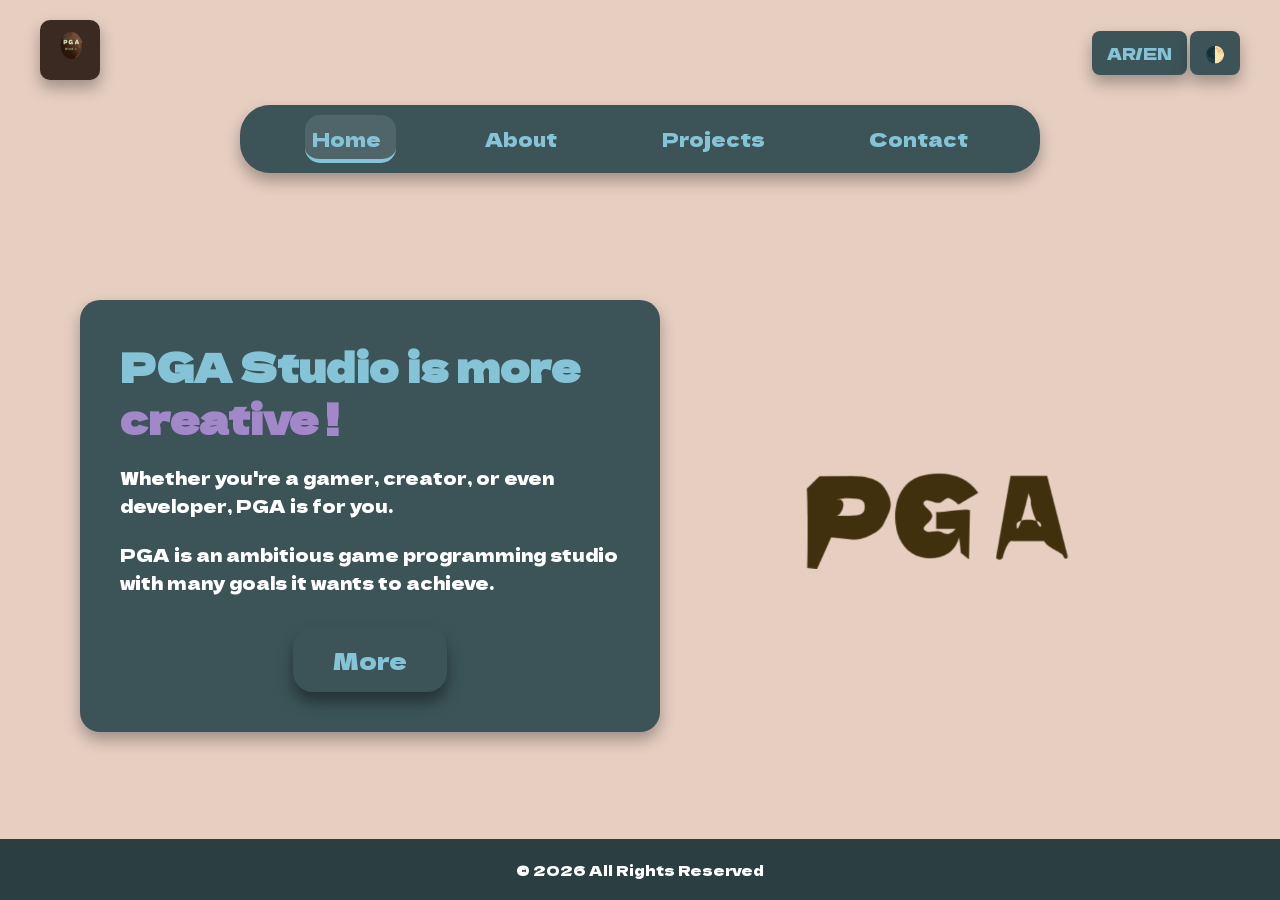
==== index.html @ 53840b9d "q q" ====
<!DOCTYPE html>
<html lang="en" dir="ltr">
<head>
    <meta charset="UTF-8">
    <meta name="viewport" content="width=device-width, initial-scale=1.0">
    <title>PGA Studio - Home</title>
    <link href="https://fonts.googleapis.com/css2?family=Dela+Gothic+One&display=swap" rel="stylesheet">
    <link rel="stylesheet" href="style.css">
</head>
<body class="light-mode">
    <header>
        <div class="top-controls">
            <div class="logo-area">
                <img src="pgalogo.png" alt="PGA Logo" class="clickable-asset header-logo" id="header-logo">
            </div>
            <div class="toggle-buttons">
                <button id="lang-toggle" class="btn-toggle">AR/EN</button>
                <button id="theme-toggle" class="btn-toggle">🌓</button>
            </div>
        </div>
        
        <nav>
            <ul id="nav-list">
                <li><a href="index.html" class="active" data-en="Home" data-ar="الرئيسية">Home</a></li>
                <li><a href="about.html" data-en="About" data-ar="حول">About</a></li>
                <li><a href="projects.html" data-en="Projects" data-ar="المشاريع">Projects</a></li>
                <li><a href="contact.html" data-en="Contact" data-ar="تواصل معنا">Contact</a></li>
                <div class="nav-indicator"></div>
            </ul>
        </nav>
    </header>

    <main class="home-main">
        <div class="content-box">
            <h1 data-en="PGA Studio is more <span class='highlight-purple'>creative !</span>" 
                data-ar="استوديو PGA أكثر <span class='highlight-purple'>إبداعاً !</span>">
                PGA Studio is more <span class="highlight-purple">creative !</span>
            </h1>
            
            <p data-en="Whether you're a gamer, creator, or even developer, PGA is for you." 
               data-ar="سواء كنت لاعباً، صانع محتوى، أو حتى مطوراً، PGA مناسب لك.">
                Whether you're a gamer, creator, or even developer, PGA is for you.
            </p>
            
            <p data-en="PGA is an ambitious game programming studio with many goals it wants to achieve." 
               data-ar="PGA هو استوديو برمجة ألعاب طموح لديه الكثير من الأهداف ليحققها.">
                PGA is an ambitious game programming studio with many goals it wants to achieve.
            </p>
            
            <div class="action-area">
                <a href="about.html" class="btn-more" data-en="More" data-ar="المزيد">More</a>
            </div>
        </div>

        <div class="image-box">
            <img src="pga.png" alt="PGA Image" class="clickable-asset main-image">
        </div>
    </main>

    <footer>
        <p data-en="© 2026 All Rights Reserved" data-ar="© 2026 جميع الحقوق محفوظة">© 2026 All Rights Reserved</p>
    </footer>

    <div class="bottom-sheet-overlay" id="bottom-sheet">
        <div class="sheet-content">
            <button class="close-sheet" id="close-sheet">&times;</button>
            <h2 data-en="The Studio" data-ar="الاستوديو">The Studio</h2>
            <p data-en="Welcome to PGA Studio. We are a creative team dedicated to crafting immersive gaming experiences. Stay tuned for our upcoming projects!" 
               data-ar="مرحباً بكم في استوديو PGA. نحن فريق مبدع مكرس لتقديم تجارب ألعاب غامرة. ترقبوا مشاريعنا القادمة!">
                Welcome to PGA Studio. We are a creative team dedicated to crafting immersive gaming experiences. Stay tuned for our upcoming projects!
            </p>
        </div>
    </div>

    <script src="script.js"></script>
</body>
</html>
---- style.css ----
/* --- Global Variables & Theming --- */
:root {
    /* مستوحاة من الصورة (الوضع الفاتح) */
    --bg-color: #e6cec1; 
    --container-bg: #3c5458;
    --text-primary: #85c4d6;
    --text-secondary: #ffffff;
    --highlight: #a288c9;
    --nav-bg: #3c5458;
    --footer-bg: #2b3e41;
    --btn-bg: #3c5458;
    --shadow: 0 8px 15px rgba(0,0,0,0.3);
}

.dark-mode {
    --bg-color: #1a1a2e; 
    --container-bg: #16213e;
    --text-primary: #e94560;
    --text-secondary: #f0f0f0;
    --highlight: #0f3460;
    --nav-bg: #0f3460;
    --footer-bg: #121212;
    --btn-bg: #e94560;
    --shadow: 0 8px 15px rgba(0,0,0,0.6);
}

* {
    margin: 0;
    padding: 0;
    box-sizing: border-box;
    font-family: "Dela Gothic One", sans-serif;
}

body {
    background-color: var(--bg-color);
    color: var(--text-secondary);
    transition: background-color 0.4s ease, color 0.4s ease;
    display: flex;
    flex-direction: column;
    min-height: 100vh;
}

/* --- Header & Navigation --- */
header {
    padding: 20px 40px;
}

.top-controls {
    display: flex;
    justify-content: space-between;
    align-items: center;
    margin-bottom: 20px;
}

.header-logo {
    width: 60px;
    height: 60px;
    background-color: #3b2a22;
    border-radius: 10px;
    padding: 5px;
    cursor: pointer;
    box-shadow: var(--shadow);
}

.btn-toggle {
    background-color: var(--container-bg);
    color: var(--text-primary);
    border: none;
    padding: 10px 15px;
    border-radius: 8px;
    cursor: pointer;
    font-size: 1rem;
    box-shadow: var(--shadow);
    transition: transform 0.2s;
}
.btn-toggle:hover { transform: scale(1.05); }

nav {
    background-color: var(--nav-bg);
    border-radius: 30px;
    padding: 10px 20px;
    box-shadow: var(--shadow);
    max-width: 800px;
    margin: 0 auto;
}

nav ul {
    list-style: none;
    display: flex;
    justify-content: space-around;
    position: relative;
}

nav a {
    text-decoration: none;
    color: var(--text-primary);
    font-size: 1.2rem;
    padding: 10px 20px;
    display: block;
    position: relative;
    z-index: 1;
}

/* Nav Active Indicator */
.nav-indicator {
    position: absolute;
    bottom: 0;
    height: 100%;
    background-color: rgba(255, 255, 255, 0.1);
    border-bottom: 4px solid var(--text-primary);
    border-radius: 15px;
    z-index: 0;
    transition: all 0.4s cubic-bezier(0.25, 0.8, 0.25, 1);
}

/* --- Main Home Layout --- */
.home-main {
    flex: 1;
    display: flex;
    justify-content: space-between;
    align-items: center;
    padding: 40px;
    gap: 40px;
    max-width: 1200px;
    margin: 0 auto;
}

.content-box {
    background-color: var(--container-bg);
    padding: 40px;
    border-radius: 20px;
    box-shadow: var(--shadow);
    flex: 1;
}

.content-box h1 {
    color: var(--text-primary);
    font-size: 2.5rem;
    margin-bottom: 20px;
    line-height: 1.3;
}

.highlight-purple {
    color: var(--highlight);
}

.content-box p {
    font-size: 1.1rem;
    margin-bottom: 20px;
    line-height: 1.6;
}

.action-area {
    text-align: center;
    margin-top: 30px;
}

.btn-more {
    display: inline-block;
    background-color: var(--btn-bg);
    color: var(--text-primary);
    text-decoration: none;
    padding: 15px 40px;
    font-size: 1.5rem;
    border-radius: 20px;
    box-shadow: 0 10px 15px rgba(0,0,0,0.4);
    transition: transform 0.3s, box-shadow 0.3s;
}

.btn-more:hover {
    transform: translateY(-5px);
    box-shadow: 0 15px 20px rgba(0,0,0,0.5);
}

.image-box {
    flex: 1;
    display: flex;
    justify-content: center;
}

.main-image {
    max-width: 100%;
    height: auto;
    cursor: pointer;
    transition: transform 0.3s;
}
.main-image:hover { transform: scale(1.05); }

/* --- Footer --- */
footer {
    text-align: center;
    padding: 20px;
    background-color: var(--footer-bg);
    color: var(--text-secondary);
    font-size: 0.9rem;
}

/* --- Bottom Sheet Modal --- */
.bottom-sheet-overlay {
    position: fixed;
    top: 0; left: 0; width: 100%; height: 100%;
    background: rgba(0,0,0,0.6);
    display: flex;
    align-items: flex-end;
    opacity: 0;
    pointer-events: none;
    transition: opacity 0.4s ease;
    z-index: 1000;
}

.bottom-sheet-overlay.show {
    opacity: 1;
    pointer-events: auto;
}

.sheet-content {
    background-color: var(--container-bg);
    width: 100%;
    padding: 40px;
    border-radius: 30px 30px 0 0;
    transform: translateY(100%);
    transition: transform 0.4s cubic-bezier(0.25, 0.8, 0.25, 1);
    position: relative;
    box-shadow: 0 -10px 20px rgba(0,0,0,0.3);
}

.bottom-sheet-overlay.show .sheet-content {
    transform: translateY(0);
}

.close-sheet {
    position: absolute;
    top: 20px; right: 30px;
    background: none; border: none;
    color: var(--text-primary);
    font-size: 2rem; cursor: pointer;
}

/* --- RTL adjustments --- */
[dir="rtl"] .close-sheet { right: auto; left: 30px; }
[dir="rtl"] .content-box { text-align: right; }

/* Responsive */
@media (max-width: 768px) {
    .home-main { flex-direction: column; text-align: center; }
    [dir="rtl"] .content-box { text-align: center; }
    nav ul { flex-direction: column; align-items: center; }
    .nav-indicator { display: none; } /* إخفاء المؤشر في الموبايل لتسهيل العرض */
}
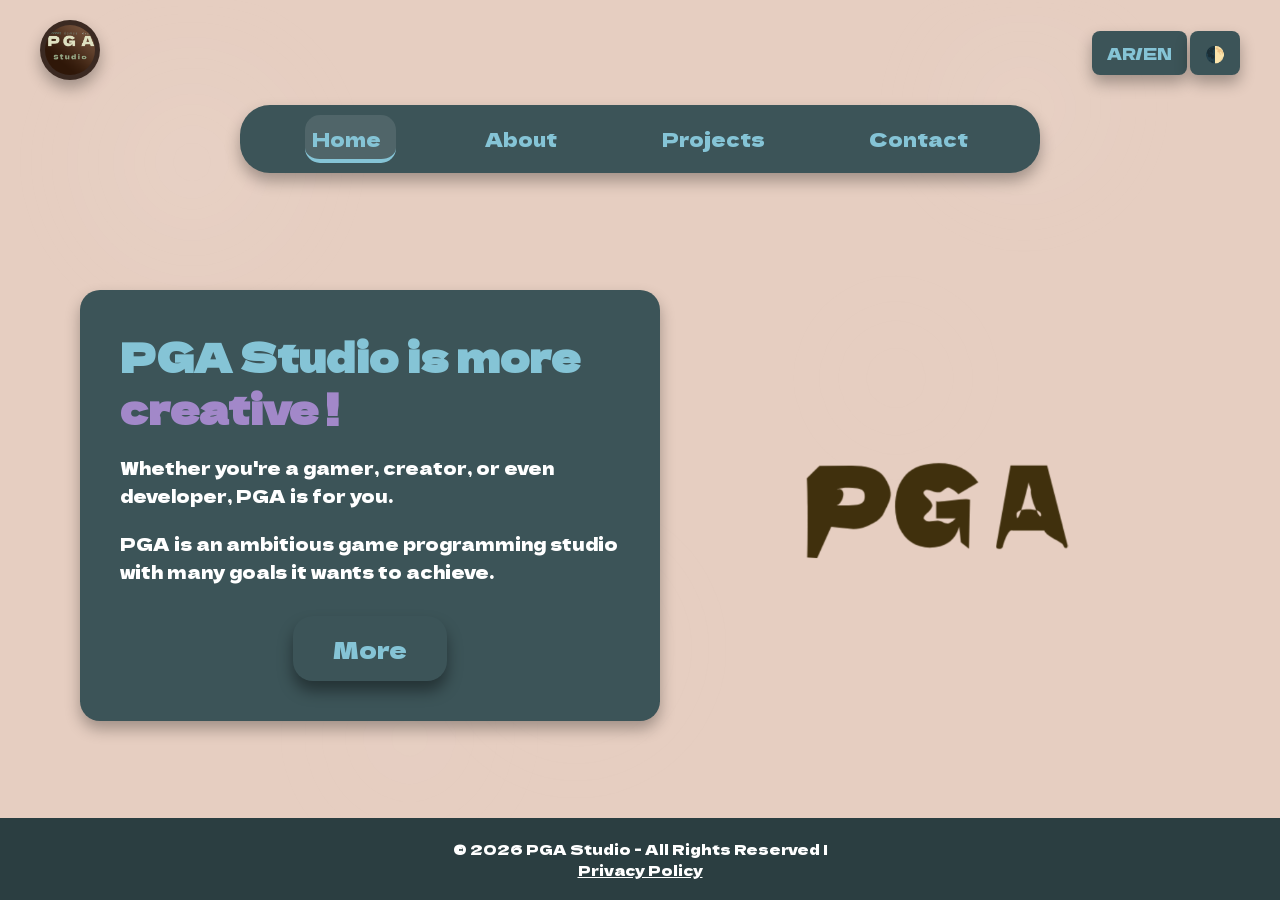
==== commit 8f89d13a: "Add files via upload" ====
--- a/index.html
+++ b/index.html
@@ -4,6 +4,7 @@
     <meta charset="UTF-8">
     <meta name="viewport" content="width=device-width, initial-scale=1.0">
     <title>PGA Studio - Home</title>
+    <link rel="icon" href="pgap.png" type="image/png">
     <link href="https://fonts.googleapis.com/css2?family=Dela+Gothic+One&display=swap" rel="stylesheet">
     <link rel="stylesheet" href="style.css">
 </head>
@@ -11,7 +12,7 @@
     <header>
         <div class="top-controls">
             <div class="logo-area">
-                <img src="pgalogo.png" alt="PGA Logo" class="clickable-asset header-logo" id="header-logo">
+                <img src="pgap.png" alt="PGA Logo" class="clickable-asset header-logo" id="header-logo">
             </div>
             <div class="toggle-buttons">
                 <button id="lang-toggle" class="btn-toggle">AR/EN</button>
@@ -58,7 +59,8 @@
     </main>
 
     <footer>
-        <p data-en="© 2026 All Rights Reserved" data-ar="© 2026 جميع الحقوق محفوظة">© 2026 All Rights Reserved</p>
+        <p data-en="© 2026 PGA Studio - All Rights Reserved | " data-ar="© 2026 PGA Studio - جميع الحقوق محفوظة | ">© 2026 PGA Studio - All Rights Reserved | </p>
+        <p style="display: inline;"><a href="privacy.html" style="color: inherit; text-decoration: underline;" data-en="Privacy Policy" data-ar="سياسة الخصوصية">Privacy Policy</a></p>
     </footer>
 
     <div class="bottom-sheet-overlay" id="bottom-sheet">
--- a/style.css
+++ b/style.css
@@ -20,7 +20,7 @@
     --highlight: #0f3460;
     --nav-bg: #0f3460;
     --footer-bg: #121212;
-    --btn-bg: #e94560;
+    --btn-bg: #3f131a;
     --shadow: 0 8px 15px rgba(0,0,0,0.6);
 }
 
@@ -38,6 +38,47 @@
     display: flex;
     flex-direction: column;
     min-height: 100vh;
+    position: relative;
+    overflow-x: hidden;
+}
+
+body::before,
+body::after {
+    content: '';
+    position: fixed;
+    inset: 0;
+    pointer-events: none;
+    z-index: 0;
+    transform: translateZ(0);
+}
+
+body::before {
+    background-image:
+        radial-gradient(circle at 15% 18%, rgba(255,255,255,0.14), transparent 14%),
+        radial-gradient(circle at 80% 12%, rgba(255,255,255,0.12), transparent 12%),
+        radial-gradient(circle at 45% 72%, rgba(255,255,255,0.08), transparent 18%);
+    filter: blur(12px);
+    opacity: 0.45;
+    animation: drift-circles 24s ease-in-out infinite alternate;
+}
+
+body::after {
+    background-image:
+        radial-gradient(circle at 32% 82%, rgba(255,255,255,0.10), transparent 13%),
+        radial-gradient(circle at 70% 42%, rgba(255,255,255,0.08), transparent 12%);
+    filter: blur(16px);
+    opacity: 0.28;
+    animation: drift-circles 28s ease-in-out infinite alternate-reverse;
+}
+
+body > * {
+    position: relative;
+    z-index: 1;
+}
+
+@keyframes drift-circles {
+    0% { transform: translateY(0) scale(1); }
+    100% { transform: translateY(-18px) scale(1.02); }
 }
 
 /* --- Header & Navigation --- */
@@ -56,10 +97,11 @@
     width: 60px;
     height: 60px;
     background-color: #3b2a22;
-    border-radius: 10px;
+    border-radius: 50%;
     padding: 5px;
     cursor: pointer;
     box-shadow: var(--shadow);
+    object-fit: cover;
 }
 
 .btn-toggle {
